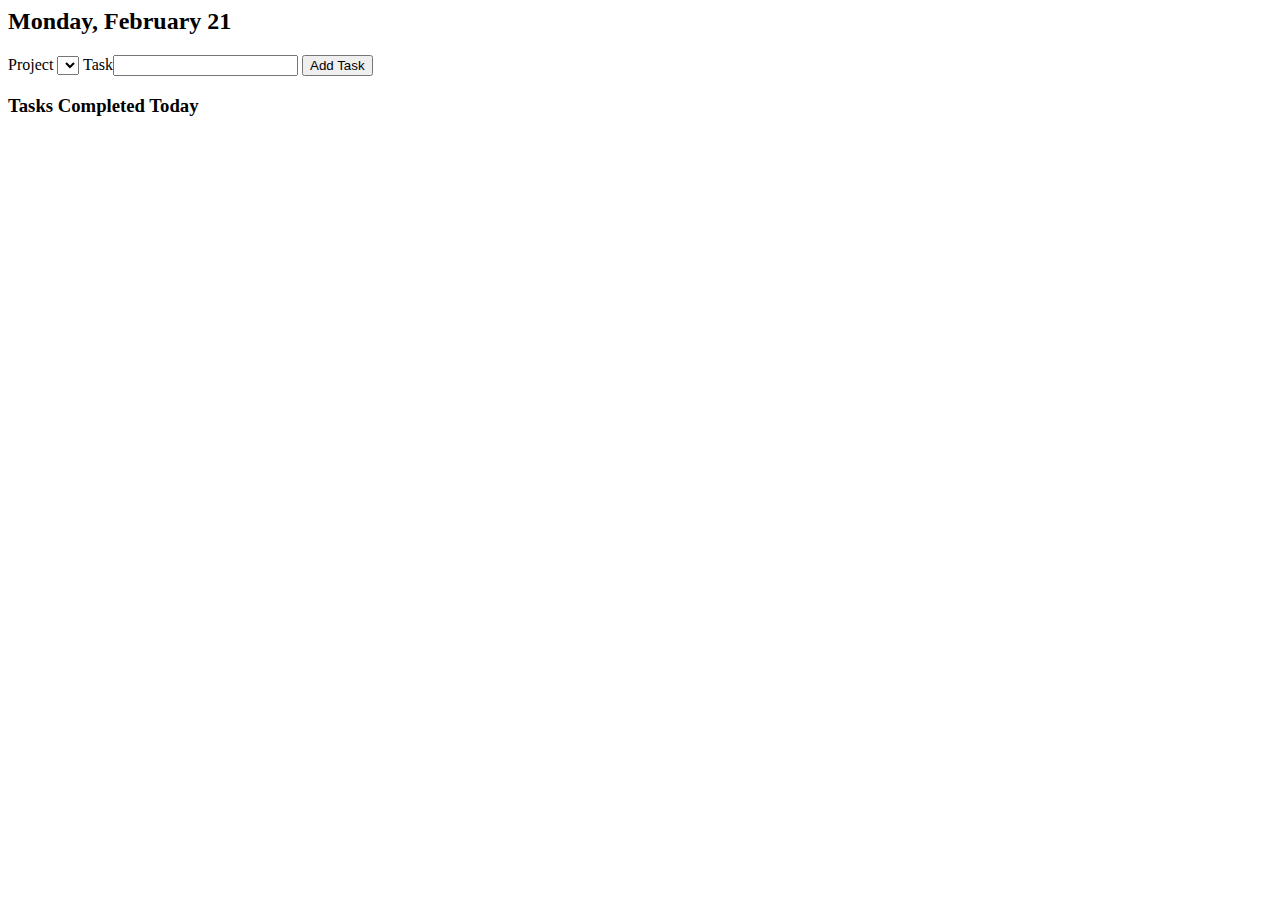
==== index.html @ 5ee01280 "Add files via upload" ====
<html>
<head>
	<script type="text/javascript" src="../jQuery.js"></script>
	<script type="text/javascript" src="script.js"></script>
</head>
<body onload="onLoad();">
<div>
	<span id="todaysDate"><h2>Monday, February 21</h2></span>
	<span>Project </span><select id="projectSelection"></select>
	<span>Task</span><input type="text" id="task" name="task">
	<input type="button" name="Add task" value="Add Task" id="addTaskButton">
	<br>
	<span id="TasksAdded"><h3>Tasks Completed Today</h3></span>

</div>
</body>
</html>
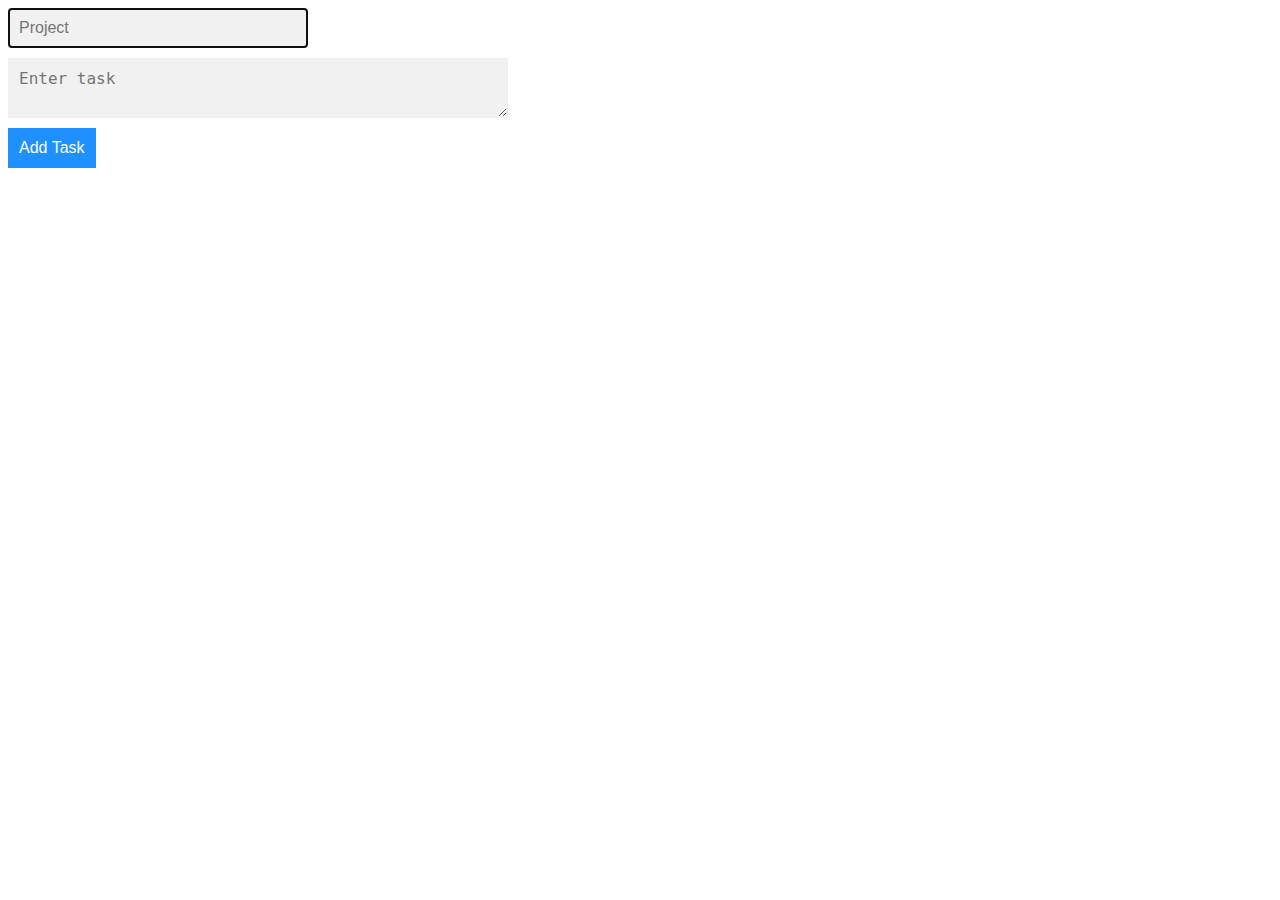
==== commit ca937d4f: "Create new tasks" ====
--- a/index.html
+++ b/index.html
@@ -1,17 +1,21 @@
 <html>
 <head>
 	<script type="text/javascript" src="../jQuery.js"></script>
+	<script type="text/javascript" src="autocomplete.js"></script>
 	<script type="text/javascript" src="script.js"></script>
+	<link rel="stylesheet" type="text/css" href="autocomplete.css">
+	<style type="text/css">
+		
+	</style>
 </head>
+
 <body onload="onLoad();">
-<div>
-	<span id="todaysDate"><h2>Monday, February 21</h2></span>
-	<span>Project </span><select id="projectSelection"></select>
-	<span>Task</span><input type="text" id="task" name="task">
-	<input type="button" name="Add task" value="Add Task" id="addTaskButton">
-	<br>
-	<span id="TasksAdded"><h3>Tasks Completed Today</h3></span>
-
-</div>
+<div class="autocomplete" style="width:300px;">
+		<input id="project-name" type="text" name="projects" class="inputStyling" placeholder="Project">
+ </div>
+ <div style="width:500px; padding-top: 10px; padding-bottom: 10px;">
+ 	<textarea id="task-name" type="text" name="task-name" class="inputStyling" placeholder="Enter task"></textarea>
+ </div>
+ <input type="button" id="add-task" value="Add Task">
 </body>
 </html>--- a/autocomplete.css
+++ b/autocomplete.css
@@ -0,0 +1,49 @@
+.autocomplete {
+  /*the container must be positioned relative:*/
+  position: relative;
+  display: inline-block;
+}
+
+.inputStyling{
+  border: 1px solid transparent;
+  background-color: #f1f1f1;
+  padding: 10px;
+  font-size: 16px;
+  width: 100%;
+}
+
+
+input[type=button] {
+  background-color: DodgerBlue;
+  border: 1px solid transparent;
+  color: #fff;
+  padding: 10px;
+  font-size: 16px;
+  cursor: pointer;
+}
+.autocomplete-items {
+  position: absolute;
+  border: 1px solid #d4d4d4;
+  border-bottom: none;
+  border-top: none;
+  z-index: 99;
+  /*position the autocomplete items to be the same width as the container:*/
+  top: 100%;
+  left: 0;
+  right: 0;
+}
+.autocomplete-items div {
+  padding: 10px;
+  cursor: pointer;
+  background-color: #fff; 
+  border-bottom: 1px solid #d4d4d4; 
+}
+.autocomplete-items div:hover {
+  /*when hovering an item:*/
+  background-color: #e9e9e9; 
+}
+.autocomplete-active {
+  /*when navigating through the items using the arrow keys:*/
+  background-color: DodgerBlue !important; 
+  color: #ffffff; 
+}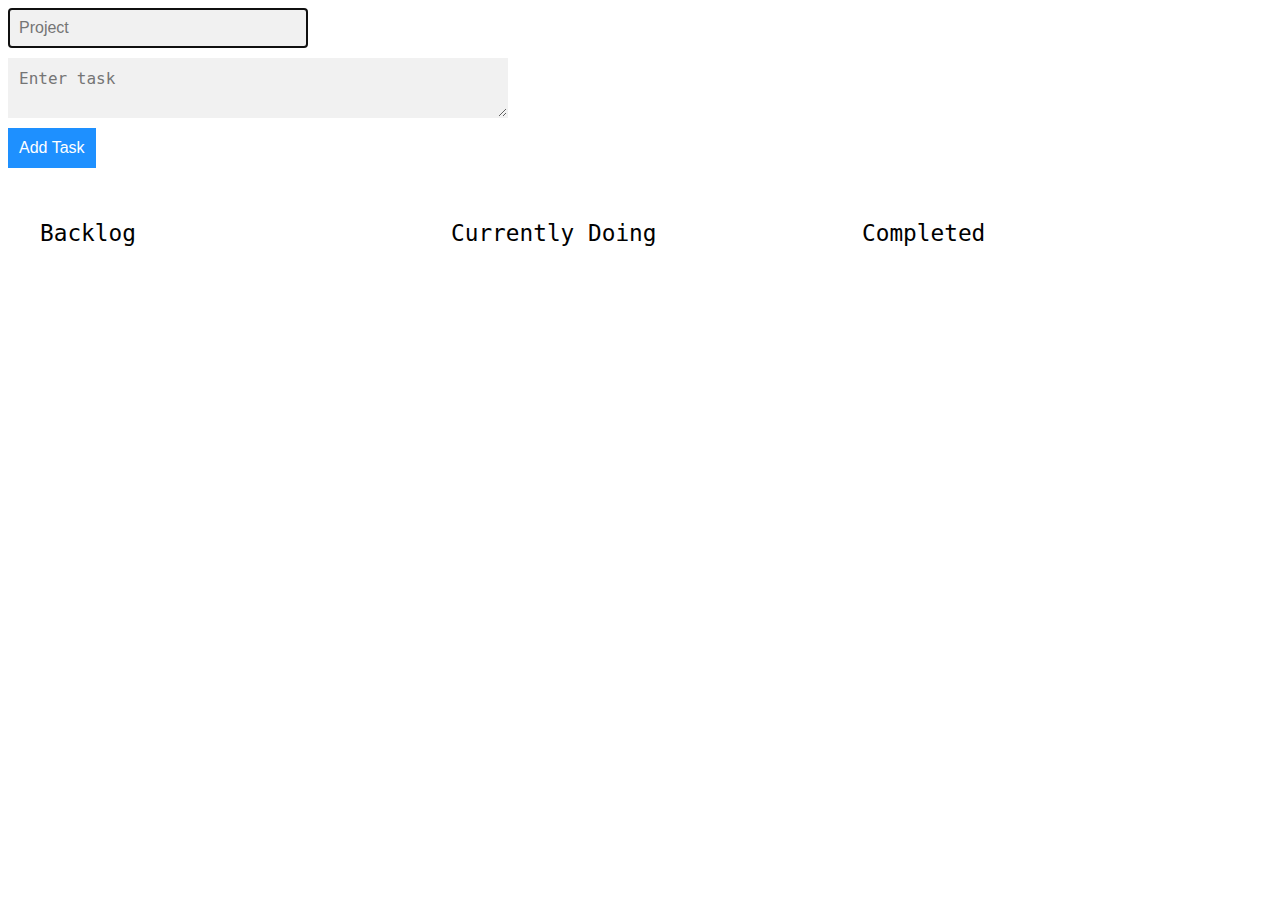
==== commit 27595025: "Add files via upload" ====
--- a/index.html
+++ b/index.html
@@ -2,11 +2,12 @@
 <head>
 	<script type="text/javascript" src="../jQuery.js"></script>
 	<script type="text/javascript" src="autocomplete.js"></script>
+	<script type="text/javascript" src="jquery-ui.min.js"></script>
 	<script type="text/javascript" src="script.js"></script>
 	<link rel="stylesheet" type="text/css" href="autocomplete.css">
-	<style type="text/css">
-		
-	</style>
+	<link rel="stylesheet" type="text/css" href="style.css">
+	<link rel="stylesheet" type="text/css" href="jquery-ui.min.css">
+
 </head>
 
 <body onload="onLoad();">
@@ -17,5 +18,25 @@
  	<textarea id="task-name" type="text" name="task-name" class="inputStyling" placeholder="Enter task"></textarea>
  </div>
  <input type="button" id="add-task" value="Add Task">
+ 
+ <!-- <div class="task-card">
+	<div class="task-project-name task-card-content">Project Name</div>
+	<div class="task-details task-card-content">udpate score board to reflect real score 1500s</div>
+ </div> -->
+ <div id="swim-lane-container">
+	<div id="backlog-swimlane" class="swimlane">
+		<div class="swim-lane-header">Backlog</div>
+		<div class="swim-lane-task-holder"></div>
+
+	</div>
+	<div id="currently-doing-swimlane" class="swimlane">
+		<div class="swim-lane-header">Currently Doing</div>		
+		<div class="swim-lane-task-holder"></div>		
+	</div>
+	<div id="completed-swimlane" class="swimlane">
+		<div class="swim-lane-header">Completed</div>
+		<div class="swim-lane-task-holder"></div>		
+	</div>
+ </div>
 </body>
 </html>--- a/style.css
+++ b/style.css
@@ -0,0 +1,61 @@
+body
+{
+    font-family: monospace;
+}
+
+#swim-lane-container
+{
+    /* border: 1px solid black; */
+    width: 100%;
+    /* height: 40px;	 */
+    padding-top: 24px;
+    padding-bottom: 24px;
+    /* display: none; */
+}
+.swimlane
+{
+    display: inline-table;
+    /* border: 1px dotted red;
+    border-radius: 2px; */
+    width: 30%;
+    /* height: 40px; */
+    margin-left: 24px
+}
+
+.task-card
+{
+    border: 1px solid blue;
+    border-radius: 4px;
+    /* width: 30%; */
+    height: 60px;
+    padding: 8px;
+    margin-bottom: 16px;
+    cursor: pointer;
+}
+#add-task
+{
+    margin-bottom: 20px;
+}
+
+.task-card-content
+{
+    /* border: 1px solid black; 
+    padding: 5px;*/
+}
+
+.task-project-name
+{
+    font-size: 1.4em;
+}
+
+.task-details
+{
+    font-size: 1.2em;
+    padding-top: 4px;
+}
+
+.swim-lane-header
+{
+    font-size: 1.75em;
+    padding: 8px;
+}